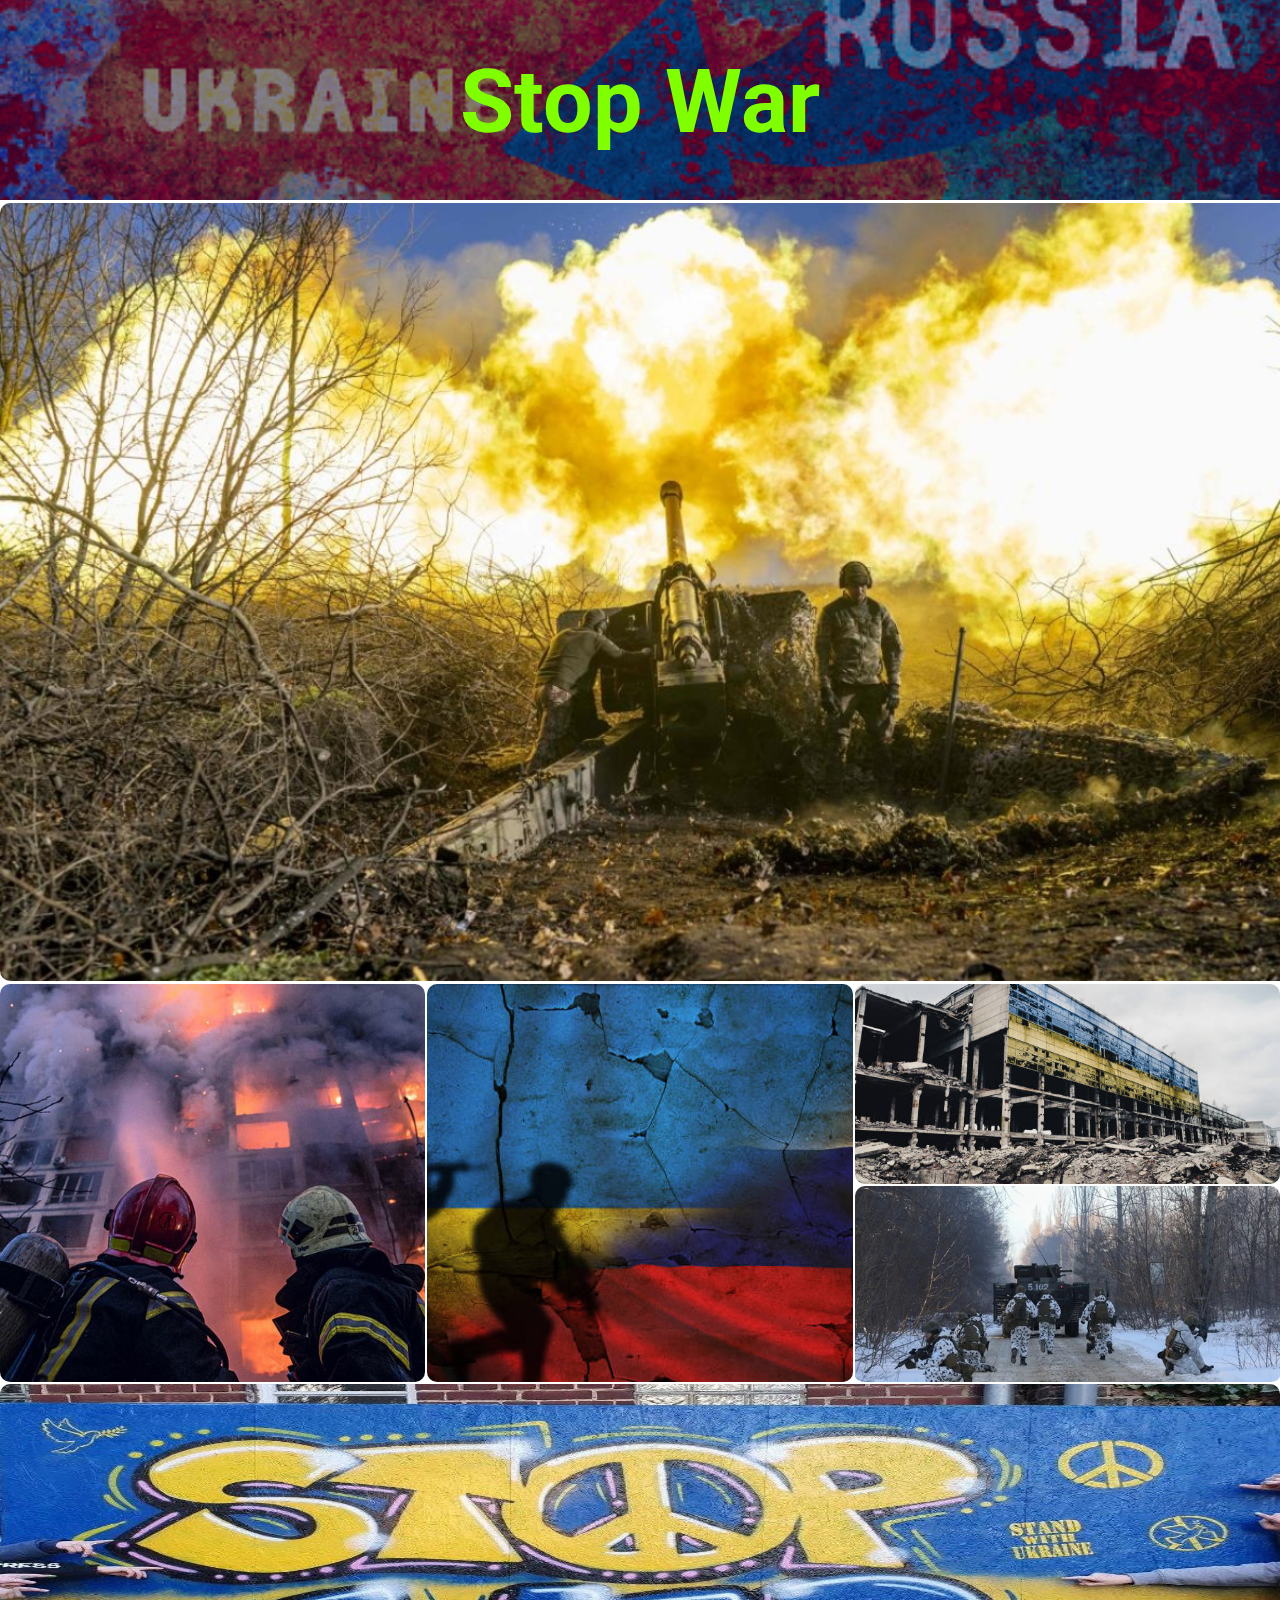
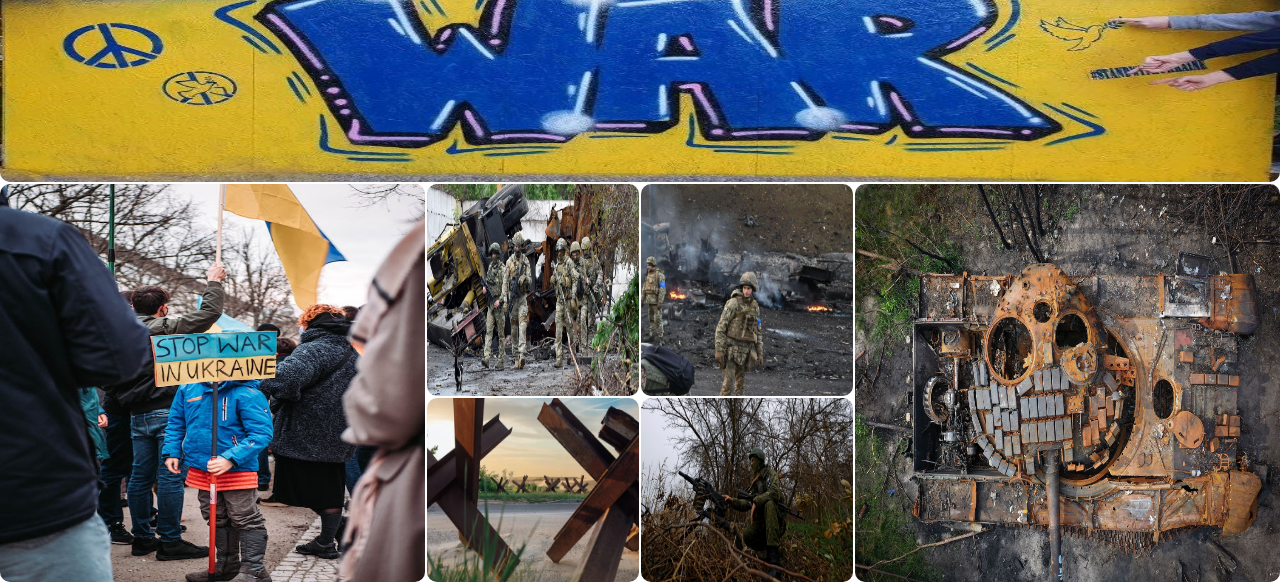
==== 01_ukrainian_war_stop_ war_ images_ gallery/index.html @ a38bec59 "01_ukrainian_war_stop_ war_ images_ gallery added" ====
<!DOCTYPE html>
<html lang="en">
<head>
    <meta charset="UTF-8">
    <meta http-equiv="X-UA-Compatible" content="IE=edge">
    <meta name="viewport" content="width=device-width, initial-scale=1.0">
    <title>Document</title>
    <link rel="stylesheet" href="style.css">
    <link rel="preconnect" href="https://fonts.googleapis.com"><link rel="preconnect" href="https://fonts.gstatic.com" crossorigin><link href="https://fonts.googleapis.com/css2?family=Josefin+Sans:ital@1&family=Open+Sans:ital,wght@0,300;0,500;0,600;0,700;0,800;1,300;1,400;1,500;1,600;1,700;1,800&family=Poppins:ital,wght@0,100;0,200;0,300;0,400;0,500;1,100;1,200;1,300;1,400&family=Roboto:wght@400;500;700&display=swap" rel="stylesheet">
</head>
<body>
    <header>
        <div>
            <h1>Stop War</h1>
        </div>
    </header>
    <main>
        <div class="baner">
            <img style="padding: 0;" class="img-baner" src="assets/banner.jpg" alt="">
        </div>
        <section class="first-row">
            <div>
                <img class="img" src="assets/1.jpg" alt="">
            </div>
            <div>
                <img class="img" src="assets/2.jpg" alt="">
            </div>
            <div class="first-section-second-container">
                <div style="max-height: 200px;">
                    <img class="img"src="assets/3.jpg" alt="">
                </div>
                <div>
                    <img style="padding-bottom: 4px;" src="assets/4.webp" alt="" class="img">
                </div>
            </div>

        </section>

        <section class="stop-war">
            <img src="assets/stop war.jpg" alt="">
        </section>

        <section class="second-section">
            <div>
                <img src="assets/5.jpeg" alt="">
            </div>
            <div class="second-sec-sec-div">
                <div class="div-4">
                    <img src="assets/6.jpg" alt=""></div>
                <div class="div-4">
                    <img src="assets/ukraine_soldiers.jpg" alt=""></div>
                <div class="div-4">
                    <img src="assets/steel-tank-obstacles-road.jpg" alt=""></div>
                <div class="div-4">
                    <img src="assets/russian soldier.jpg" alt=""></div>
            </div>
            <div>
                <img src="assets/original.jpg" alt="">
            </div>
        </section>
    </main>
</body>
</html>
---- 01_ukrainian_war_stop_ war_ images_ gallery/style.css ----
*{
    box-sizing: border-box;
    margin: 0;
    padding: 0;
    font-family: 'Roboto', sans-serif;
}

header{
    margin-bottom: 3px;
    height: 200px;
    background-image: url(assets/header\ img.jpg);
    background-repeat: no-repeat;
    background-position: center;
    background-size: cover;
}
header > div {
    height: 200px;
    background-color: rgba(9, 2, 76, 0.506);

}

h1{
    
    font-weight: 700;
    font-size: 68px;
    color: rgb(150, 83, 238);
    text-align: center;
    padding: 50px;
    transition: 1s;
    
}

h1:hover{
    color: chartreuse;
    font-size: 88px;
    transition:1s;
}


.baner{
    width: 1380.36px;
    height: 780.81px;
    padding-bottom: 3px;
}
img{
    height: 100%;
    width: 100%;
    border-radius: 10px;
}
img:hover {
    opacity: .8;
  }

section{
    height: 400px;
    padding-bottom: 2px;
}
.first-row{
    display: flex;
    justify-content: space-between;
    gap: 2px;

}

.first-row > div {
    flex: 1;
}

.img{
    object-fit: cover;
    object-position: center;
}

.first-section-second-container{
    display: flex;
    flex-direction: column;
    gap: 2px;
}

.first-section-second-container img {
    height: 200px;
}

/* second section */

.second-section{
    display: flex;
    gap: 2px;
}

.second-section > div{
    flex: 1;
}

.second-sec-sec-div{
    display: grid;
    grid-template-columns: repeat(2,1fr);
    gap: 2px;
}
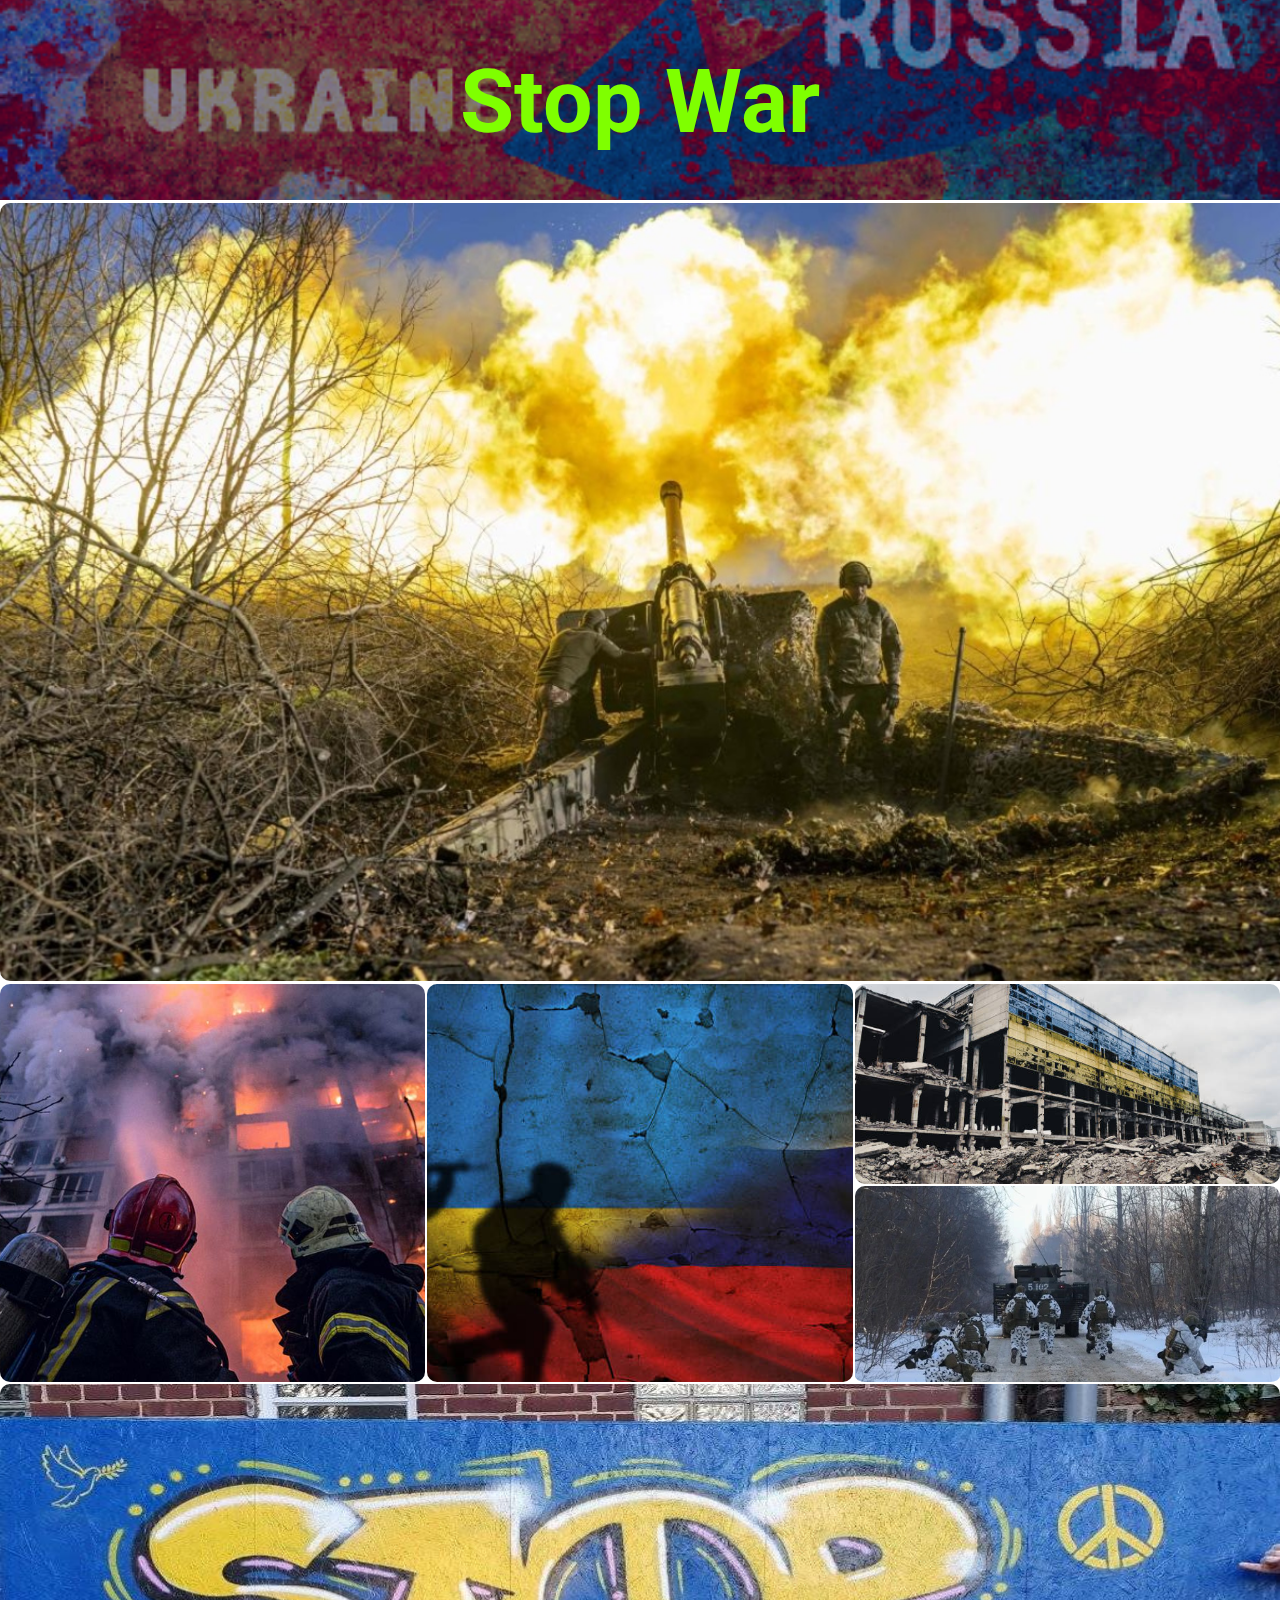
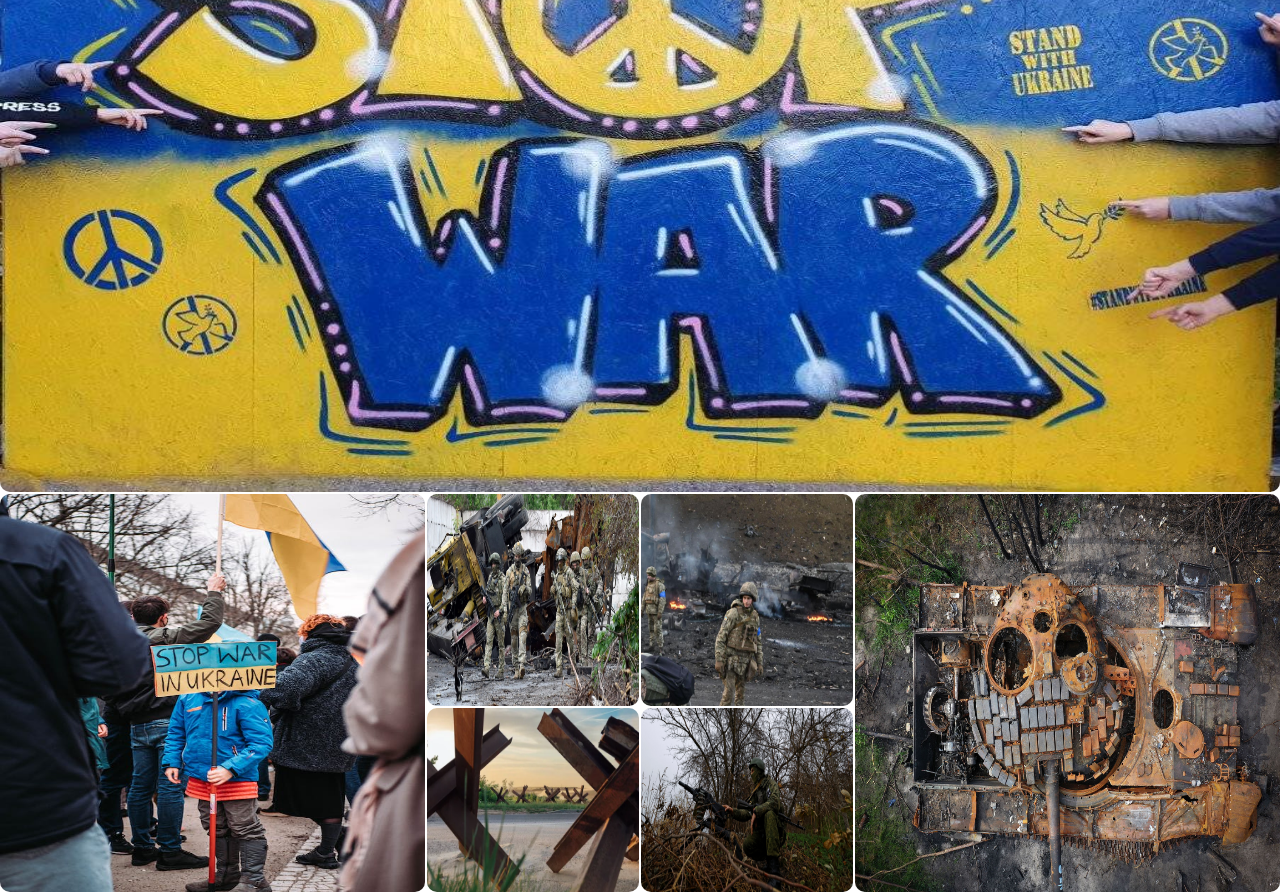
==== commit ab324636: "stop war imp size updated" ====
--- a/01_ukrainian_war_stop_ war_ images_ gallery/index.html
+++ b/01_ukrainian_war_stop_ war_ images_ gallery/index.html
@@ -36,7 +36,7 @@
 
         </section>
 
-        <section class="stop-war">
+        <section class="stop-war" style="height: 710px;">
             <img src="assets/stop war.jpg" alt="">
         </section>
 
